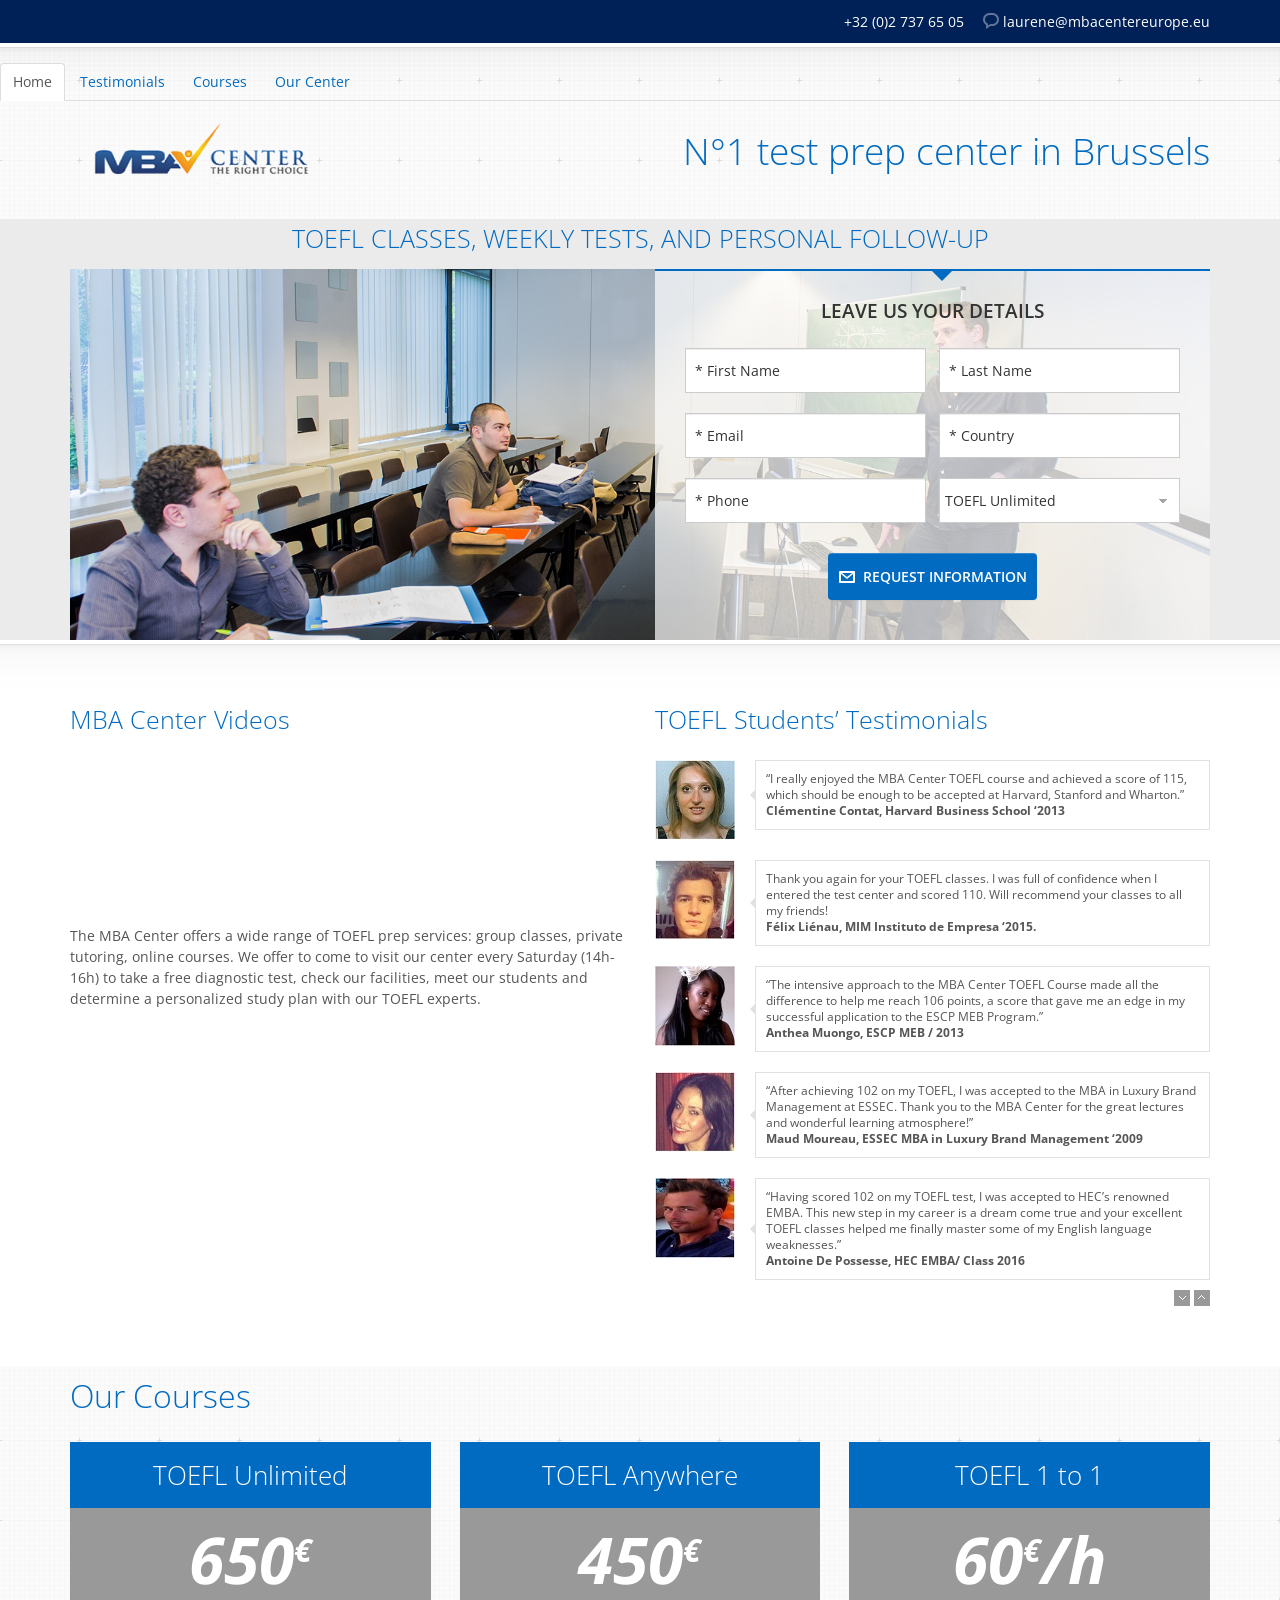
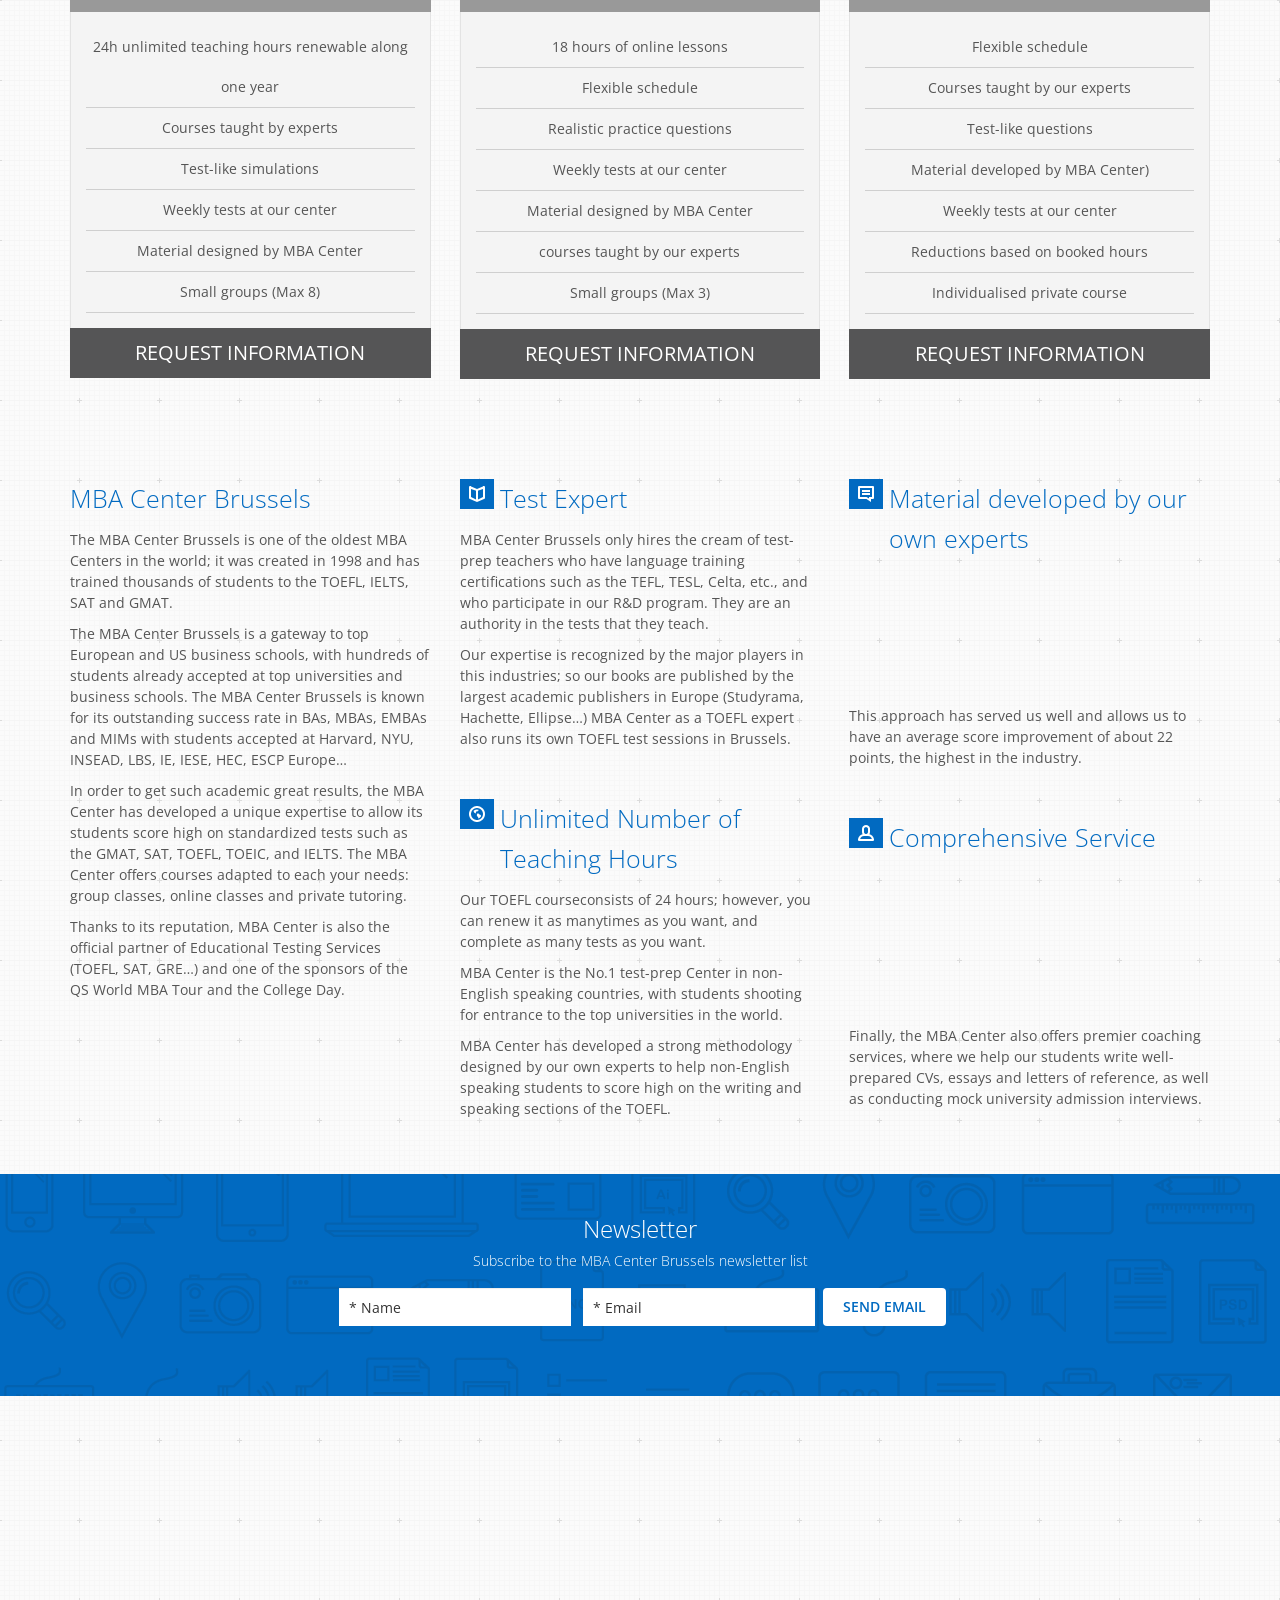
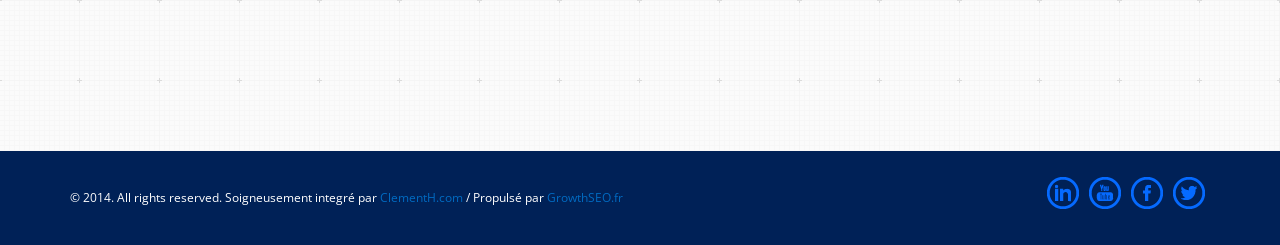
==== at/TOEFL/index.html @ 17d08a85 "First commit with upload images Commit of the current version that is online before adding the follo" ====
<!DOCTYPE html>
<!--[if lt IE 7 ]><html class="ie ie6" lang="en"> <![endif]-->
<!--[if IE 7 ]><html class="ie ie7" lang="en"> <![endif]-->
<!--[if IE 8 ]><html class="ie ie8" lang="en"> <![endif]-->
<!--[if (gte IE 9)|!(IE)]><html lang="en" class="no-js"> <![endif]-->
<head>
	
	<!-- Basic Page Needs
	================================================== -->
	<meta charset="utf-8">
	<title>MBA center europe</title>
	<meta name="description" content="description">
	<meta name="author" content="mustachethemes">
	
	<!-- Mobile Specific Metas
	================================================== -->
	<meta name="viewport" content="width=device-width, initial-scale=1, maximum-scale=1">
	
    <!-- Fav and touch icons
	================================================== -->
    <link rel="shortcut icon" href="img/favicon.ico">
    <link rel="apple-touch-icon-precomposed" sizes="114x114" href="img/apple-touch-icon-114-precomposed.png">
    <link rel="apple-touch-icon-precomposed" sizes="72x72" href="img/apple-touch-icon-72-precomposed.png">
    <link rel="apple-touch-icon-precomposed" sizes="52x52" href="img/apple-touch-icon-57x57.png">
    
	<!-- Custom styles 
	================================================== -->
	<link href="css/style.css" rel="stylesheet" media="screen">
    <link href="css/color/blue.css" rel="stylesheet" media="screen">
	<!--[if IE 8 ]><link href="css/ie8.css" rel="stylesheet" media="screen"><![endif]-->
	
	<!-- Scripts Libs 
	================================================== -->
	<script type="text/javascript" src="js/jquery.min.js"></script> <!-- 1.9.1 -->
    <!--Start of Zopim Live Chat Script-->
<script type="text/javascript">
window.$zopim||(function(d,s){var z=$zopim=function(c){
z._.push(c)},$=z.s=
d.createElement(s),e=d.getElementsByTagName(s)[0];z.set=function(o){z.set.
_.push(o)};z._=[];z.set._=[];$.async=!0;$.setAttribute('charset','utf-8');
$.src='//v2.zopim.com/?2mrBXJVhC1j4B0EIfQB3spcKo8dN0eq7';z.t=+new Date;$.
type='text/javascript';e.parentNode.insertBefore($,e)})(document,'script');
</script>
<!--End of Zopim Live Chat Script-->
    <!-- HTML5 shim, for IE6-8 support of HTML5 elements 
	================================================== -->
    <!--[if lt IE 9]>
      <script src="http://html5shim.googlecode.com/svn/trunk/html5.js"></script>
    <![endif]-->
    
</head>

<body>
	<!-- Header-->
    <header>
    		<!-- Top Bar -->
            <div class="top">
                <div class="container">
                    <div class="row-fluid">   
                    	<p class="animated fadeInRight"> +32 (0)2 737 65 05  <span>laurene@mbacentereurope.eu</span></p>         
                    </div>
                    
                </div>
            </div>
            <!-- End Top Bar -->
            
            <!-- Nav-->
            <nav>
            <ul class="nav nav-tabs">
				<li role="presentation" class="active"><a href="http://mbacentereurope.eu/index.php">Home</a></li>
				<li role="presentation"><a href="#testimonials">Testimonials</a></li>
				<li role="presentation"><a href="#courses">Courses</a></li>
				<li role="presentation"><a href="#center">Our Center</a></li>
			</ul>

            	<div class="container">
                	<div class="row-fluid">
                        	
                            <!-- Logo-->
                        	<div class="span3">
                            	<img src="img/blue/logo.png" class="logo animated delay1 fadeInDown" alt="logo">
                            </div>
                            <!-- End Logo-->
                            
                            <!-- Intro Text-->
                            <div class="span9">
                            	<h1 class="animated delay2 fadeInDown">N°1 test prep center in Brussels</h1>
                            </div>
                            <!-- End Intro Text-->
                            
                	</div>
            	</div>            
            </nav>
            <!-- End Nav-->
            
            <!-- Slider -->
            <div class="slider">
            <center><h3>TOEFL CLASSES, WEEKLY TESTS, AND PERSONAL FOLLOW-UP </h3></center>
            	<div class="container">
                	<div class="row-fluid">
                    	<div class="span6 offset6 right-form">
                        	<!-- Form -->
                        	<div class="form">
                            	<h2 class="animated delay3 bounceIn">Leave us your details</h2>
                                
                                <div  id="loading" style="display: none" class='alert'>
					  				<a class='close' data-dismiss='alert'>×</a>
					  				Loading
								</div>
								<div id="response"></div>
                                
                                <form id="contact" method="post" action="demo">
                                	
                                	
                                	<div class="row-fluid">
                                		<div class="span6">
                                    		<input type="text" required placeholder=" * First Name" name="Firstname" />
                                    	</div>
                                    	<div class="span6">
                                    	    <input type="text" required placeholder=" * Last Name" name="Lastname" />
                                   	    </div>
                                    </div>
                                    <div class="row-fluid">
                                    	<div class="span6">
                                    		<input type="email" required placeholder=" * Email" name="Email" />
                                    	</div>
                                    	<div class="span6">
                                    	    <input type="text" required placeholder=" * Country" name="Country" />
                                   	    </div>
                                    </div>	
                                    
                                    <div class="row-fluid">
                                    	<div class="span6">
                                    	    <input type="text" required placeholder=" * Phone" name="Phone" />
                                   	    
                                    	</div>
                                    	<div class="span6">
	                                    	<select name="courses" class="input-xlarge">
	                                          <option>TOEFL Unlimited</option>
	                                          <option>TOEFL Anywhere</option>
	                                          <option>TOEFL 1 TO 1</option>
	                                          <option>Get more information</option>	                                
	                                        </select>    
                                   	    </div>
                                    </div>
                                    <div class="row4">
                                    	<input type="submit" data-loading-text="Loading..." class="btn button animated bounceIn" value="request information">
                                    </div>		
                                    
                                </form>  
                                <div class="clear"></div>                       
                            </div>
                            <!-- End Form -->
                        </div>
                    </div>
                </div>
            </div>
            <!-- End Slider -->
    
    </header>
    <!-- End Header-->
    
    
       <!-- Extra Info-->
    <section class="extra">
        <div class="container">
            
            <div class="row-fluid">
                
                <div class="span6">
                    <h3>MBA Center Videos</h3>
                    <div class="video">
                    	<iframe src="http://www.youtube.com/embed/h-ZhrA7uP6Q" allowfullscreen></iframe>                    </div>
                    <p> The MBA Center offers a wide range of TOEFL prep services: group classes, private tutoring,  online courses. We offer to come to visit our center every Saturday (14h-16h) to take a free diagnostic test, check our facilities, meet our students and determine a personalized study plan with our TOEFL experts.</p>
                </div>
                
                <div class="span6">
                    <h3>TOEFL Students’ Testimonials </h3>
                    <div class="carousel">
	                    <ul class="testimonials">
	                    	<li>
	                           <img src="img/testimonial-1.jpg" alt="testimonial image 1" /> 
	                           <h5>“I really enjoyed the MBA Center TOEFL course and achieved a score of 115, which should be enough to be accepted at Harvard, Stanford and Wharton.” 
	                           <br/><b>Clémentine Contat, Harvard Business School ‘2013</b></h5>
	                        </li>
	                        <li>
	                        	<img src="img/testimonial-2.jpg" alt="testimonial image 2" /> 
	                           <h5>Thank you again for your TOEFL classes. I was full of confidence when I entered the test center and scored 110. Will recommend your classes to all my friends!<br/><b> Félix Liénau, MIM Instituto de Empresa ‘2015.</b></h5>
	                        </li>
	                        <li>
	                        	<img src="img/testimonial-3.jpg" alt="testimonial image 3" /> 
	                           <h5>“The intensive approach to the MBA Center TOEFL Course made all the difference to help me reach 106 points, a score that gave me an edge in my successful application to the ESCP MEB Program.”<br/><b>Anthea Muongo, ESCP MEB / 2013</b></h5>
	                        </li>
	                    	<li>
	                        	<img src="img/testimonial-4.jpg" alt="testimonial image 4" /> 
	                           <h5>“After achieving 102 on my TOEFL, I was accepted to the MBA in Luxury Brand Management at ESSEC. Thank you to the MBA Center for the great lectures and wonderful learning atmosphere!”<br/><b>Maud Moureau, ESSEC MBA in Luxury Brand Management ‘2009</b></h5>
	                        </li>
	                        <li>
	                        	<img src="img/testimonial-5.jpg" alt="testimonial image 5" /> 
	                           <h5>“Having scored 102 on my TOEFL test, I was accepted to HEC’s renowned EMBA. This new step in my career is a dream come true and your excellent TOEFL classes helped me finally master some of my English language weaknesses.”<br/><b> Antoine De Possesse, HEC EMBA/ Class 2016</b></h5>
	                        </li>
	                        
	                        
	                    </ul>
                    </div>
                    <a href="#" class="navi-right next"></a>
                    <a href="#" class="navi-left prev"></a>

                    
                </div>
               
               <!--- <div class="span4">
                    <h3>Scholarships</h3>
                    <img class="scholarships" src="img/shcolarship.jpg" alt="#" /> 
                    <p>Entesque congue, nibh in hend go to rerit dignissim, dolor urna tincidunt felis, bibendum euismod. </p>
                    <p>Proin vulputate orci non mi aliquet aliquam. Aliquam tincidunt arcu eu sem tempus and  facilisis bibendum tellus vtate... <a href="#">Read more</a> </p>
               
                </div>--->
            </div>
        
        </div>
    </section>
    <!-- End Extra Info-->

     <!--Tables-->
    <section class="container pricing-tables">
    	<h2>Our Courses </h2>
    	<div class="row-fluid ">
        
        	<!--Table 1-->
            <div class="span4">
            
            	<div class="table-header">
                	<h3>TOEFL Unlimited</h3>
                </div>
                <div class="table-price">
                	<p>650<sup>€</sup></p>
                </div>
                <div class="table-body">
                	<ul>
                    	<li>24h unlimited teaching hours renewable along one year</li>
                    	<li>Courses taught by experts</li>
                        <li>Test-like  simulations </li>
                        <li>Weekly tests at our center</li> 
                        <li>Material designed by MBA Center</li>
                        <li>Small groups (Max 8)</li>
                   </ul>
                </div>
                <div class="table-button">
                	<a href="#">Request information</a>
                </div>

            </div>
             <!--End Table 1-->
             
             <!--Table 2-->
            <div class="span4">
            
            	<div class="table-header">
                	<h3>TOEFL Anywhere </h3>
                </div>
                <div class="table-price">
                	<p>450<sup>€</sup></p>
                </div>
                <div class="table-body">
                	<ul>
                    	<li>18 hours of online lessons</li>
                        <li>Flexible schedule </li>
                        <li>Realistic practice questions</li>
                        <li>Weekly tests at our center</li>
                        <li>Material designed by MBA Center</li>
                        <li>courses taught by our experts</li>       
                        <li>Small groups (Max 3)</li>                 
                    </ul>
                </div>
                <div class="table-button">
                	<a href="#">Request information</a>
                </div>

            </div>
             <!--End Table 2-->
             
             <!--Table 3-->
            <div class="span4">
            
            	<div class="table-header">
                	<h3>TOEFL 1 to 1 </h3>
                </div>
                <div class="table-price">
                	<p>60<sup>€</sup>/h</p>
                </div>
                <div class="table-body">
                	<ul>
                    	<li>Flexible schedule</li>
                        <li>Courses taught by our experts</li>
                        <li>Test-like questions</li>
                        <li>Material developed by MBA Center)</li>
                        <li>Weekly tests at our center</li>
                        <li>Reductions based on booked hours</li>
                        <li>Individualised private course</li>
                        
                    </ul>
                </div>
                <div class="table-button">
                	<a href="#">Request information</a>
                </div>

            </div>
             <!--End Table 3-->
            
        </div>
    </section>
       
	<section class="container info">
    	<div class="row-fluid">
        	
            <div class="span4">
            	<h3 class="animated delay4 fadeInDown">MBA Center Brussels</h3>
            	
 

 

                <p class="animated delay5 fadeInUp">The MBA Center Brussels is one of the oldest MBA Centers in the world; it was created in 1998 and has trained thousands of students to the TOEFL, IELTS, SAT and GMAT.</p>
                <p class="animated delay5 fadeInUp">The MBA Center Brussels is a gateway to top European and US business schools, with hundreds of students already accepted at top universities and business schools. The MBA Center Brussels is known for its outstanding success rate in BAs, MBAs, EMBAs and MIMs with students accepted at Harvard, NYU, INSEAD, LBS, IE, IESE, HEC, ESCP Europe…</p>
                <p class="animated delay5 fadeInUp">In order to get such academic great results, the MBA Center has developed a unique expertise to allow its students score high on standardized tests such as the GMAT, SAT, TOEFL, TOEIC, and IELTS. The MBA Center offers courses adapted to each your needs: group classes, online classes and private tutoring.</p>
                <p class="animated delay5 fadeInUp">Thanks to its reputation, MBA Center is also the official partner of Educational Testing Services (TOEFL, SAT, GRE…) and one of the sponsors of the QS World MBA Tour and the College Day.</p>
                                <!--<p class="animated delay5 fadeInUp">MBA Center Brussels is a gateway to top European and US business schools, with hundreds of students already accepted at Harvard, Stanford, Wharton, Yale, NYU, Chicago INSEAD, LBS, HEC, IE….</p>-->
                <!--<p class="animated delay5 fadeInUp">Thanks to its reputation, MBA Center is also the official partner of Prometric (TOEFL, GRE, EPSO…) and the exclusive partner of Access MBA and QS World MBA tours. MBA Center also regularly hosts INSEAD, HEC, ESADE and IE.</p>-->
            </div>
            
            
            
            <div class="span4">
            	<div class="top-item">
                    <h3 class="iconset iconbestcity animated delay6 fadeInDown">Test Expert</h3>
                    <p class="animated delay7 fadeInUp"> MBA Center Brussels only hires the cream of test-prep teachers who have language training certifications such as the TEFL, TESL, Celta, etc., and who participate in our R&D program. They are an authority in the tests that they teach. </p>
                    <p class="animated delay7 fadeInUp"> Our expertise is recognized by the major players in this industries; so our books are published by the largest academic publishers in Europe (Studyrama, Hachette, Ellipse…) MBA Center as a TOEFL expert also runs its own TOEFL test sessions in Brussels.</p>
                </div>
                
                <div class="bottom-item">
                    <h3 class="iconset iconworldwide animated delay6 fadeInDown">Unlimited  Number of Teaching Hours</h3>
                    <p class="animated delay7 fadeInUp">Our TOEFL courseconsists of 24 hours; however, you can renew it as manytimes as you want, and complete as many tests as you want.</p>
                    <p class="animated delay7 fadeInUp">MBA Center is the No.1 test-prep Center in non-English speaking countries, with students shooting for entrance to the top universities in the world.</p>
                    <p class="animated delay7 fadeInUp">MBA Center has developed a strong methodology designed by our own experts to help non-English speaking students to score high on the writing and speaking sections of the TOEFL.</p>
              </div>
              
                
            </div>
            
            
            
            <div class="span4">
            	<div class="top-item">
                    <h3 class="iconset iconcommunity animated delay8 fadeInDown">Material developed by our own experts</h3>
                    <p class="animated delay9 fadeInUp">MBA Center is the premier test prep center placed in non-English speaking countries and has developed a unique methodology to help its students score high on the TOEFL. Our approach will allow you to improve your accent, develop your written and spoken skills, read with more accuracy.</p>
                     <p class="animated delay9 fadeInUp">This approach has served us well and allows us to have an average score improvement of about 22 points, the highest in the industry.</p>
                </div>
                <div class="bottom-item">
                    <h3 class="iconset iconfacilities animated delay8 fadeInDown">Comprehensive Service</h3>
                    <p class="animated delay9 fadeInUp">All our students follow our course with the aim to enter a top university or elite business school. The TOEFL is usually the first step of their academic project. For the following step we also have SAT, GMAT, GRE, Tage-Mage, VBAT and Solvay test prep courses. We recommend that you check our web site to see all the options we have available.</p>
                    <p class="animated delay9 fadeInUp">Finally, the MBA Center also offers premier coaching services, where we help our students write well-prepared CVs, essays and letters of reference, as well as conducting mock university admission interviews.</p>
                </div>
            </div>
            
            
        </div>
    </section> 

    
    
    <!--courses
	<section class="container courses">
		<h2 class="animated delay3 fadeInDown">Take the world's best courses online</h2>
		
    	<div class="row-fluid ">
        	
            <div class="span4">
            	<div class="item">
                	<div class="ch-item ch-img-1 thumb">
							<div class="ch-info">
								<p><a href="#">Read more </a></p>
							</div>
					</div>
            		<h4>Analytical Chemistry</h4>
					<p>Donec felis nisl, scelerisque nec porttitor sed, scelerisque sed tortor. Quisque quis nisl neque. Nec lobortis tortor.</p>
					<a href="#" class="btn">Read More</a>  
            	</div>
            </div>
            <div class="span4 fadeInDown delay4">
            	<div class="item">
            		<div class="ch-item ch-img-2 thumb">
							<div class="ch-info">
								<p><a href="#">Read more </a></p>
							</div>
					</div>
            		<h4>Business & Management</h4>
					<p>Donec felis nisl, scelerisque nec porttitor sed, scelerisque sed tortor. Quisque quis nisl neque. Nec lobortis tortor.</p>
					<a href="#" class="btn">Read More</a>  
            	</div>
            </div>
            <div class="span4 fadeInDown delay5">
            	<div class="item">
            		<div class="ch-item ch-img-3 thumb">
							<div class="ch-info">
								<p><a href="#">Read more </a></p>
							</div>
					</div>
            		<h4>Medicine</h4>
					<p>Donec felis nisl, scelerisque nec porttitor sed, scelerisque sed tortor. Quisque quis nisl neque. Nec lobortis tortor.</p>
					<a href="#" class="btn">Read More</a>  
            	</div>
            </div>
   
        </div>
    </section>
	<!--End Courses-->
    
    
    
    
  
    
    
    
    
     
    
    
    
    
    <!--Newsletter-->
    <section class="newsletter">
    	<div class="container">
        	<div class="row-fluid">
            	<h2>Newsletter</h2>
                <h3>Subscribe to the MBA Center Brussels newsletter list</h3>
            	<div id="loadingNews" style="display: none" class='alert'>
	  				<a class='close' data-dismiss='alert'>×</a>
	  				Loading
				</div>	
            	<div id="responseNews"></div>
            	 
            	<form id="newsletter" method="post" action="#">
                   <input type="text"  placeholder=" * Name" name="Name" />
                   <input type="email"  placeholder=" * Email" name="Email" />
                   <input type="submit" class="button" value="Send Email">
                </form>
            </div>
        
        </div>
    </section>
    <!--End Newsletter-->
    
      <iframe src="https://www.google.com/maps/embed?pb=!1m18!1m12!1m3!1d2520.236615623876!2d4.400245000000008!3d50.82678099999998!2m3!1f0!2f0!3f0!3m2!1i1024!2i768!4f13.1!3m3!1m2!1s0x47c3c4b5c2317f55%3A0x164fa5e119f81e8!2sICAB+Incubator!5e0!3m2!1sfr!2sfr!4v1414801179973" width="100%" height="350" frameborder="0" style="border:2"></iframe>
    
    
    
    
    <!--Footer-->
    <footer>
    	<div class="container">
        
        	<div class="row-fluid">
            	<div class="span6">
                	<h6>© 2014. All rights reserved. Soigneusement integré  par  <a href="http://www.clementh.com" rel="dofollow" title="Design Web" target="_blank"> ClementH.com </a> /  Propulsé par <a href="http://www.growthseo.fr" title="Consultant SEO" rel="dofollow" target="_blank"> GrowthSEO.fr</a></h6>
                </div>
                
                <div class="span6">
                	<ul class="social">
                    	<li title="Linkedin" class="tooltip_hover"><a href="#" class="linkedin socialicon"></a></li>
                        <li title="Youtube" class="tooltip_hover"><a href="#" class="youtube socialicon"></a></li>
                        <li title="Facebook" class="tooltip_hover"><a href="#" class="facebook socialicon"></a></li>
                        <li title="Twitter" class="tooltip_hover"><a href="#" class="twitter socialicon"></a></li>                       
                    </ul>
                </div>
                
            
            </div>
            
        </div>
    
    </footer>
    
       
    
    <!--End Footer-->

	<!-- ======================= JQuery libs =========================== -->                 
        <!-- Bootstrap.js-->
        <script src="js/bootstrap.js"></script>   
    
    	<script type="text/javascript" src="js/jquery.fitvids.min.js"></script>
    	<script type="text/javascript" src="js/jquery.placeholder.min.js"></script>
    
		<!-- carrousell -->
		<script type="text/javascript" src="js/jquery.easing.1.3.js"></script>
		<script type="text/javascript" src="js/jquery.mousewheel.min.js"></script>
		<script type="text/javascript" src="js/jcarousellite_1.0.1.pack.js"></script>
		
		<!-- custom -->
		<script type="text/javascript" src="js/scripts.js"></script>
	
	<!-- ======================= End JQuery libs =========================== --> 

  </body>
</html>
---- at/TOEFL/css/style.css ----
@charset "utf-8";

/* ============================== */
/* 
	- Title: University Landing Page - mustachethemes
	- Autor: mustachethemes
*/
/* ============================== */

/* ---------------------------------------------------------------------- */
/*	Import styles
/* ---------------------------------------------------------------------- */

/* bootstrap.css  - include resetes ( Media querys, grid-responsive,layout).*/
@import url("bootstrap/bootstrap.css");
@import url("bootstrap/bootstrap-responsive.css");

/*Google Fonts*/
@import url("http://fonts.googleapis.com/css?family=Open+Sans:300italic,400italic,600italic,700italic,800italic,400,800,700,600,300");

/*Animations*/
@import url("animations/animate.css");



/* ---------------------------------------------------------------------- */
/*	General Style
/* ---------------------------------------------------------------------- */

body { 
	background: url(../img/background/00.png) 0 0 repeat; 
	font-family: 'Open Sans', sans-serif;
	color:#555555;
	font-weight:400;
}
.left {
	float: left;
}
.right {
	float: right;
}
h1, h2, h3, h4{
	font-weight:300;
}
h1 {
	font-size:37px;
	line-height:39px;
}
h5 {
	font-weight:400;
}
h6 {
	font-weight:400;
}
p{
	line-height:21px;		
}
.video iframe {
	border: none;
}
a:hover {
	text-decoration:none;
}
.clear {
	clear: both;
}
input::-webkit-input-placeholder, textarea::-webkit-input-placeholder {
  color: #333;
}
input:-moz-placeholder, textarea:-moz-placeholder {
  color: #333;
}
@media (min-width: 1200px) {
	.container { width: 1140px; }
	.row-fluid .span12 { margin: 0; }
}

footer ul.social li a, footer h6 a, p a, a.navi-right, a.navi-left, .form input.button, .newsletter input.button, .courses .item .btn, .table-button a  {
	-webkit-transition: all 0.2s ease-out; 
	-moz-transition: all 0.2s ease-out;
	-o-transition: all 0.2s ease-out; 
	-ms-transition: all 0.2s ease-out; 
	transition: all 0.2s ease-out;
}
/* ---------------------------------------------------------------------- */
/*	Header
/* ---------------------------------------------------------------------- */


/* Top Bar ----------------------------*/
.top { 
	padding: 11px 0;
	color:#fff;
}

.top .container p {
	text-align: right;
	margin:0;
	font-size:14px;
	line-height:21px;
}
.top .container p span{
	padding:0 0 0 20px;
	background: url(../img/bubble.png) left top no-repeat; 
	margin: 0 0 0 15px;
}



/* Header ----------------------------*/

nav { 
	background: url(../img/shadow_sep.png) left top repeat-x;
	padding:20px 0; 
}
nav h1 {
	text-align: right;
}

/* Slider with multi images----------------------------*/
.multiple {
	background-image: none;
	background-color:transparent!important;
	padding:0;
}

.multiple .container {
	background: none !important;
}

.multiple .container .span6.right-form{
	background: none !important;
	position: relative;
}
.multiple .bxslider {
	margin:0 !important; 
}

/* Slider ----------------------------*/
.slider {
	background-color:#ebebeb;
}
.slider .container {
	background: url(../img/big-image.jpg) 0 0 no-repeat;
	background-size: 100%;
}
.slider .container .row-fluid .player{
	padding:3% 0% 0% 2%;
}
.slider .container .span6.right-form{
	background: transparent url(../img/form-bg.png) 0 0 repeat;
	position: relative;
}
.slider .container .span6.right-form {
	border-top-width:2px;
	border-top-style:solid;
}
.slider .container .span6.right-form:after {
  position: absolute;
  top: 0;
  left: 50%;
  display: inline-block;
  border-right: 10px solid transparent;
  border-left: 10px solid transparent;
  content: '';
}
.slider .form {
	padding:20px 30px 30px 30px;
	text-align:center;
	color:#333333;
	
}

.slider .form h2 {
    color: #333333;
    font-size: 19px;
    font-weight: 600;
    margin: 0 0 17px;
    padding: 0;
    text-transform: uppercase;
}
.form .row1, .form .row2, .form .row3, .form .row4 {
	float: left;
}
.form .row4 {
	text-align: center;
	width:100%;
}
.form .right {
	width:50%;
}
.form .left {
	width:50%;
}
.slider .form input {
	float:left;
	border-radius:0;
	margin:13px 6px;
	width: 220px;
	height:30px;
	color:#333333;
	font-family: 'Open Sans', sans-serif;
}
.slider .form .input-xlarge{
	float:left;
	color:#333333;
	font-family: 'Open Sans', sans-serif;
	border-radius:0;
	margin:13px 6px;
	width: 234px;
	height:40px;
	border: 1px solid #ccc;
    border-radius: 0;
   -webkit-appearance: none;
   overflow: hidden;
   background: #fff url(../img/formelements-select.png) right center no-repeat;
}

.slider .form input.button{
	float: center;
	width: auto;
	color: #fff;	
	padding: 8px 10px 8px 35px;
	font-size: 14px;
	font-family: 'Open Sans', sans-serif;
	font-weight:600;
	line-height: 31px;
	margin: 10px auto;
	display: block;
	height: auto;
	border:0;
	border-radius:4px;
	text-align:left;
	text-transform:uppercase;
	text-shadow:none;
	background-image: url(../img/icon-email.png);
}



/* Items ----------------------------*/

.info {
	padding: 45px 0;
}
.info .span4 .top-item {
	margin-bottom:50px;

}

.info h3.iconset{
	padding:0 0 0 40px;
}


/* Extra Info ----------------------------*/

.extra {
	background:#fff url(../img/shadow_sep.png) 0 0 repeat-x;
	padding: 50px 0 60px 0;
}

/* Extra Info - Video ----------------------------*/
.extra .video{
	margin:0 0 20px 0;
	width:100%;
}

/* Extra Info - Testimonials ----------------------------*/
.extra ul.testimonials {
	margin:0;
}
.extra ul.testimonials li{
	float:left;
	list-style: none;
	margin-top: 0px;
	min-height: 80px;
	padding-bottom: 0px;
	width: 100%!important;
}
.extra ul.testimonials li:first-child{
	margin-top: 0;
}
.extra ul.testimonials li img{
	float: left;
	height:80px;
	width:80px;
	margin: 10px 0;
}
.extra ul.testimonials li h5 {
	margin: 10px 0 10px 100px;
	font-size: 12px;
	padding: 10px;
	line-height: 16px;
	display: block;
	border: 1px solid #e1e1e1;
	color: #555555;
	position: relative;
}

.extra ul.testimonials li h5:after {
  position: absolute;
  top: 50%;
  left: -6px;
  margin-top: -6px;
  display: inline-block;
  border-top: 6px solid transparent;
  border-bottom: 6px solid transparent;
  border-right: 6px solid  #e1e1e1;
  content: '';
}

a.navi-left{
	display: block;
	height: 16px;
	width: 16px;
	background-position: top left;
	float: right;
	cursor: pointer;
}
a.navi-left:hover{
	background-position: bottom left;
	
}
a.navi-right{
	display: block;
	height: 16px;
	width: 16px;
	background-position: top right;
	float: right;
	margin-left: 4px;
	cursor: pointer;
}
a.navi-right:hover{
	background-position: bottom right;
}

/* Extra Info - Scholarships ----------------------------*/
.extra img.scholarships {
	margin:0 0 20px 0;
}


/* Courses ----------------------------*/

.carrousell {
    
}

.courses {
	padding: 0 0 45px 0;
}
.courses .item {
    background: none repeat scroll 0 0 #F3F3F3;
    margin-top: 32px;
    padding: 20px;
    text-align: center;
}
.ch-item {
	width: 130px;
	height: 130px;
	border-radius: 50%;
	position: relative;
	cursor: default;
	display: block;
    margin: -45px auto 20px;
			
	-webkit-transition: all 0.4s ease-in-out;
	-moz-transition: all 0.4s ease-in-out;
	-o-transition: all 0.4s ease-in-out;
	-ms-transition: all 0.4s ease-in-out;
	transition: all 0.4s ease-in-out;
}

.ch-img-1 { 
	background-image: url(../img/img-course-1.jpg);
}

.ch-img-2 { 
	background-image: url(../img/img-course-2.jpg);
}

.ch-img-3 { 
	background-image: url(../img/img-course-3.jpg);
}
.ch-info {
	position: absolute;
	width: 100%;
	height: 100%;
	border-radius: 50%;
	opacity: 0;
	
	-webkit-transition: all 0.4s ease-in-out;
	-moz-transition: all 0.4s ease-in-out;
	-o-transition: all 0.4s ease-in-out;
	-ms-transition: all 0.4s ease-in-out;
	transition: all 0.4s ease-in-out;
	
	-webkit-transform: scale(0);
	-moz-transform: scale(0);
	-o-transform: scale(0);
	-ms-transform: scale(0);
	transform: scale(0);
	
	-webkit-backface-visibility: hidden; /*for a smooth font */

}

.ch-info p a {
	display: block;
	color: #fff;
	font-style: normal;
	font-weight: bold;
	text-transform: uppercase;
	font-size: 12px;
	letter-spacing: 1px;
	padding-top: 4px;
	line-height: 120px;
}



.ch-item:hover .ch-info {
	opacity: 1;
	
	-webkit-transform: scale(1);
	-moz-transform: scale(1);
	-o-transform: scale(1);
	-ms-transform: scale(1);
	transform: scale(1);	
}

.courses .item p {
    margin: 0 0 17px;
}
.courses h2 {
    padding: 0 10px;
}

.courses .item .btn {
    background: none repeat scroll 0 0 #999999;
    border: 0 none;
    color: white;
    font-weight: bold;
    padding: 15px 50px;
    text-shadow: none;
    text-transform: uppercase;
}



/* Pricing Tables ----------------------------*/

.pricing-tables {
	padding: 0 0 45px 0;
}
.table-header {
	text-align: center;
	padding: 20px 0;
	margin-top: 16px;
}
.table-header h3 {
	color: #fff;
	margin: 0;
	font-size: 26px;
	line-height: 26px;
}
.table-price {
	text-align: center;
	border-bottom: none;
	background-color:#999999;
}
.table-price p {
	color: #fff;
	font-weight: bold;
	font-style: italic;
	font-size: 64px;
	line-height: 64px;
	margin: 0;
	padding: 20px 0;
}
.table-price sup {
	color: #ffffff;
	font-weight: bold;
	font-style: italic;
	font-size: 32px;
	line-height: 32px;
	top: -22px;
}
.table-body {
	background-color:#f4f4f4;
}
.table-body ul {
	padding: 15px;
	margin: 0;
	border-right: 1px solid #e3e3e3;
	border-left: 1px solid #e3e3e3;
}
.table-body ul li {
	text-align: center;
	list-style-type: none;
	font-size: 14px;
	font-weight: normal;
	line-height: 40px;
	border-bottom: 1px solid #cfcfcf;
}

.table-button a {
	text-transform: uppercase;
	color: #fff;
	font-size: 20px;
	line-height: 20px;
	display: block;
	padding: 15px 0 15px 0;
	margin: 0;
	text-align: center;
	background-color:#555556;
}


/* Newsletter ----------------------------*/

.newsletter {
	color:#fff;
	padding:30px 0 40px 0;
	text-align:center;
	background-image:url(../img/newsletter-bg.png);
	background-repeat:repeat;
	background-position:0 0;
}
.newsletter h2{
	color:#fff;
	font-size:24px;
	margin:10px 0 5px 0;
	line-height:30px;
}
.newsletter h3{
	color:#fff;
	font-size:14px;
	margin:5px 0 15px 0;
	line-height:24px;
}
.newsletter input {
    border: medium none;
	-webkit-border-radius: 0;
    -moz-border-radius: 0;
    border-radius: 0 0 0 0;
    font-family: 'Open Sans',sans-serif;
    height: 30px;
    margin: 0 4px 10px;
    width: 220px;
}

.newsletter input.button {
	width: auto;
	height:auto;
	background:#fff;
	font-family: 'Open Sans', sans-serif;
	text-transform:uppercase;
	font-weight:600;
	border:0;
	border-radius:4px;
	padding: 9px 20px;
	margin:0;
	vertical-align: top;
}
.newsletter input.button:hover {
	color:#fff;
}


/* Footer --------------------------------*/

footer {
	padding:26px 0;
}
footer h6 {
	color:#fff;
}
footer h6 a:hover {
	color:#fff;
}
footer ul.social{
	float:right;
}
footer ul.social li{
	list-style: none;
	float:left;
	margin:0 5px;
}
footer ul.social li a{
	display: block;
	width: 32px;
	height: 32px;
}

footer ul.social li a.linkedin:hover{
	background-position: bottom center;
}

footer ul.social li a.youtube:hover{
	background-position: bottom center;
}

footer ul.social li a.facebook:hover{
	background-position: bottom center;
}

footer ul.social li a.twitter:hover{
	background-position: bottom center;
}


.tooltip {
  position: absolute;
  z-index: 1030;
  display: block;
  font-size:12px;
  opacity: 0;
  filter: alpha(opacity=0);
  visibility: visible;
  background-color: transparent !important;
}
.tooltip.in {
  opacity: 1;
  filter: alpha(opacity=100);
}
.tooltip-inner {
  max-width: 200px;
  font-weight:400;

  padding: 8px;
  text-align: center;
  text-decoration: none;
  background-color: #fff;
  -webkit-border-radius: 0;
     -moz-border-radius: 0;
          border-radius: 0;
}
.tooltip.top .tooltip-arrow {
  bottom: 0;
  left: 50%;
  margin-left: -5px;
  border-top-color: #fff;
  border-width: 5px 5px 0;
}

.slider .form .input-xlarge, .slider .form input {
    margin: 0 0 20px 0px;
    width: 100%;
    padding: 4px 5px;
    height: 45px;
    -webkit-box-sizing: border-box;
       -moz-box-sizing: border-box;
         	box-sizing: border-box;
}
.form input.button {
	background-image:url(../../img/newsletter-bg.png);
	background-repeat:no-repeat;
    background-position: 11px 50%;
    float: none;	
    margin: 0 auto;
    padding-left: 37px;
    max-width: 209px;
}



/*  CSS Media Queries
================================================== */


/* Version 1024px ----------------------------------------------------*/
@media handheld, only screen and (max-width: 1024px) {

}


/* Mobile Version 767px ----------------------------------------------*/
@media handheld, only screen and (max-width: 767px) {
	body {
		padding:0;
	}	
	nav{
		text-align: center;
	}
	nav h1{
		text-align: center;
	}
	.info, .extra{
		padding-left:20px;
		padding-right:20px;
	}
}


/* Mobile Version 600px ----------------------------------------------*/
@media handheld, only screen and (max-width: 600px) {
	body {
		padding:0;
	}	
	nav {
		text-align: center;
	}
}


/* Mobile Version 568px ----------------------------------------------*/
@media handheld, only screen and (max-width: 568px) {
	body {
		padding:0;
	}	
	nav{
		text-align: center;
	}	
	.form .row1, .form .row2, .form .row3, .form .row4 {
		   width: 100%;
	}
	
	
	.newsletter input {
	margin: 0 auto 20px auto;
    width: 90%;
    padding: 4px 5px;
    height: 45px;
    -webkit-box-sizing: border-box;
       -moz-box-sizing: border-box;
         	box-sizing: border-box;
}

	
	
   
}


/* Mobile Version 480px ----------------------------------------------*/
@media handheld, only screen and (max-width: 480px) {
	body {
		padding:0;
	}	
	nav {
		text-align: center;
	}	
	
	.form .row1, .form .row2, .form .row3, .form .row4 {
		   width: 100%;
	}
    
}


/* Mobile Version 320px ----------------------------------------------*/
@media handheld, only screen and (max-width: 320px) {
	body {
		padding:0;
	}	
	nav {
		text-align: center;
	}
	
}
---- at/TOEFL/css/color/blue.css ----
@charset "utf-8";

/* ============================== */
/* 
	- Title: University Landing Page - mustachethemes
	- Autor: mustachethemes
*/
/* ============================== */

/* .............. Light Color ................ */
h1, h2, h3, h4{
	color:#016ac1;
}

a {
	color:#016ac1;
}

.slider .container .span6.right-form {
	border-top-color:#016ac1;
}

.slider .container .span6.right-form:after {
  border-top: 10px solid #016ac1;
}

.form input.button{
	background-color:#016ac1;
}

.courses .item .btn:hover {
	background: #016ac1;
}

.table-header {
	background-color:#016ac1;
}

.table-button a:hover {
	background-color:#016ac1;
}

.newsletter {
	background-color:#016ac1;
}

.newsletter input.button {
	color:#016ac1;
}
.ch-item:hover {
	box-shadow: 
		inset 0 0 0 100px rgba(1,106,193, 0.7),
		inset 0 0 0 6px rgba(1,106,193,0.9),
		0 1px 2px rgba(1,106,193,0.1);
}

/* .............. Dark Color ................ */
.top { 
	background-color: #002157;
}
.form input.button:hover{
	background-color: #002157;	
}
.newsletter input.button:hover {
	background-color:#002157;
}
footer {
	background:#002157;
}
.tooltip-inner {
  color: #002157;
}

/* .............. Images with color ................ */

.info h3.iconbestcity {
	background: url(../../img/blue/icon-bestcity.png) 0 0 no-repeat;
}
.info h3.iconworldwide {
	background: url(../../img/blue/icon-worldwide.png) 0 0 no-repeat;
}
.info h3.iconcommunity {
	background: url(../../img/blue/icon-community.png) 0 0 no-repeat;
}
.info h3.iconfacilities {
	background: url(../../img/blue/icon-facilities.png) 0 0 no-repeat;
}



a.navi-left{
	background: url(../../img/blue/navi.png) no-repeat;
}
.navi-right{
	background: url(../../img/blue/navi.png) no-repeat;
}



footer ul.social li a.linkedin{
	background: url(../../img/blue/social-icons-linkedin.png) top center no-repeat;
}

footer ul.social li a.youtube{
	background: url(../../img/blue/social-icons-youtube.png) top center no-repeat;
}

footer ul.social li a.facebook{
	background: url(../../img/blue/social-icons-facebook.png) top center no-repeat;
}

footer ul.social li a.twitter{
	background: url(../../img/blue/social-icons-twitter.png) top center no-repeat;
}
---- at/TOEFL/css/ie8.css ----
.container {
    width: 1140px;
}
.newsletter input,
.slider .form .input-xlarge, .slider .form input {
    height: auto;
    padding: 11px 5px;
}
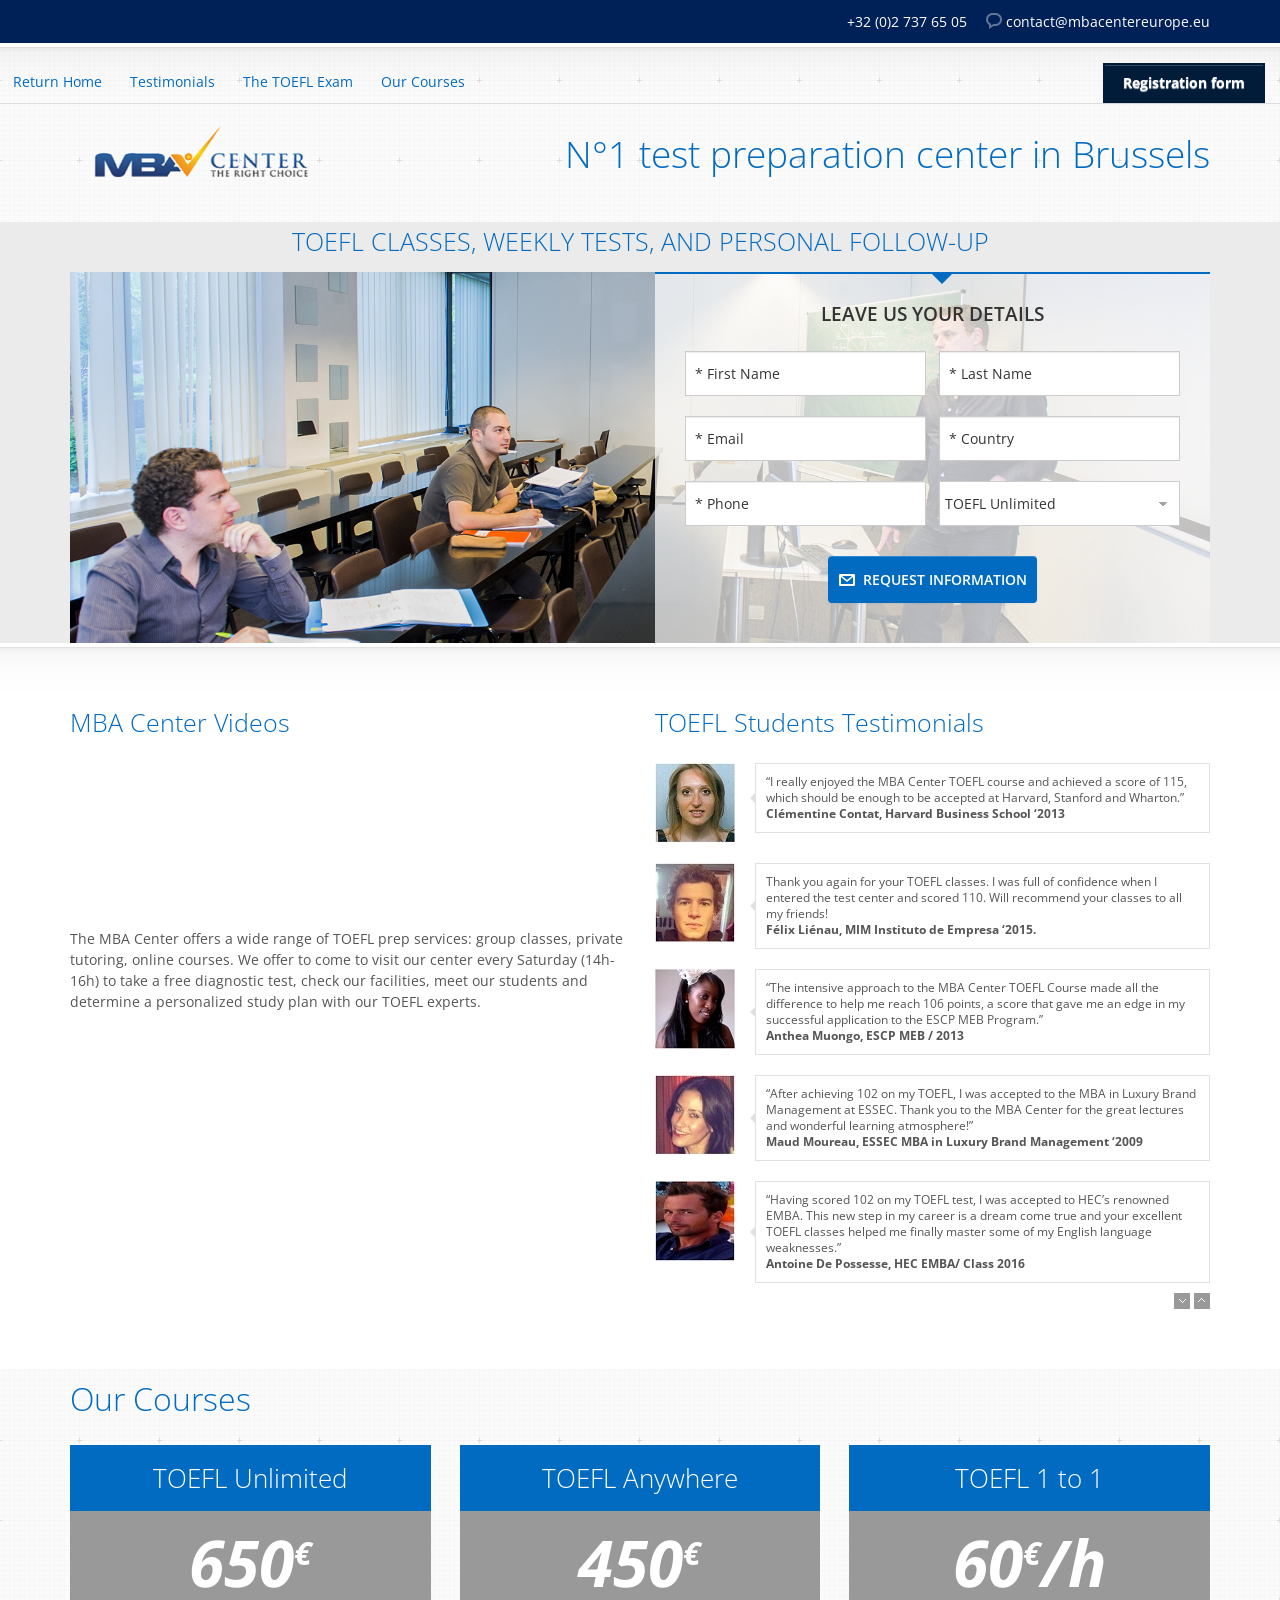
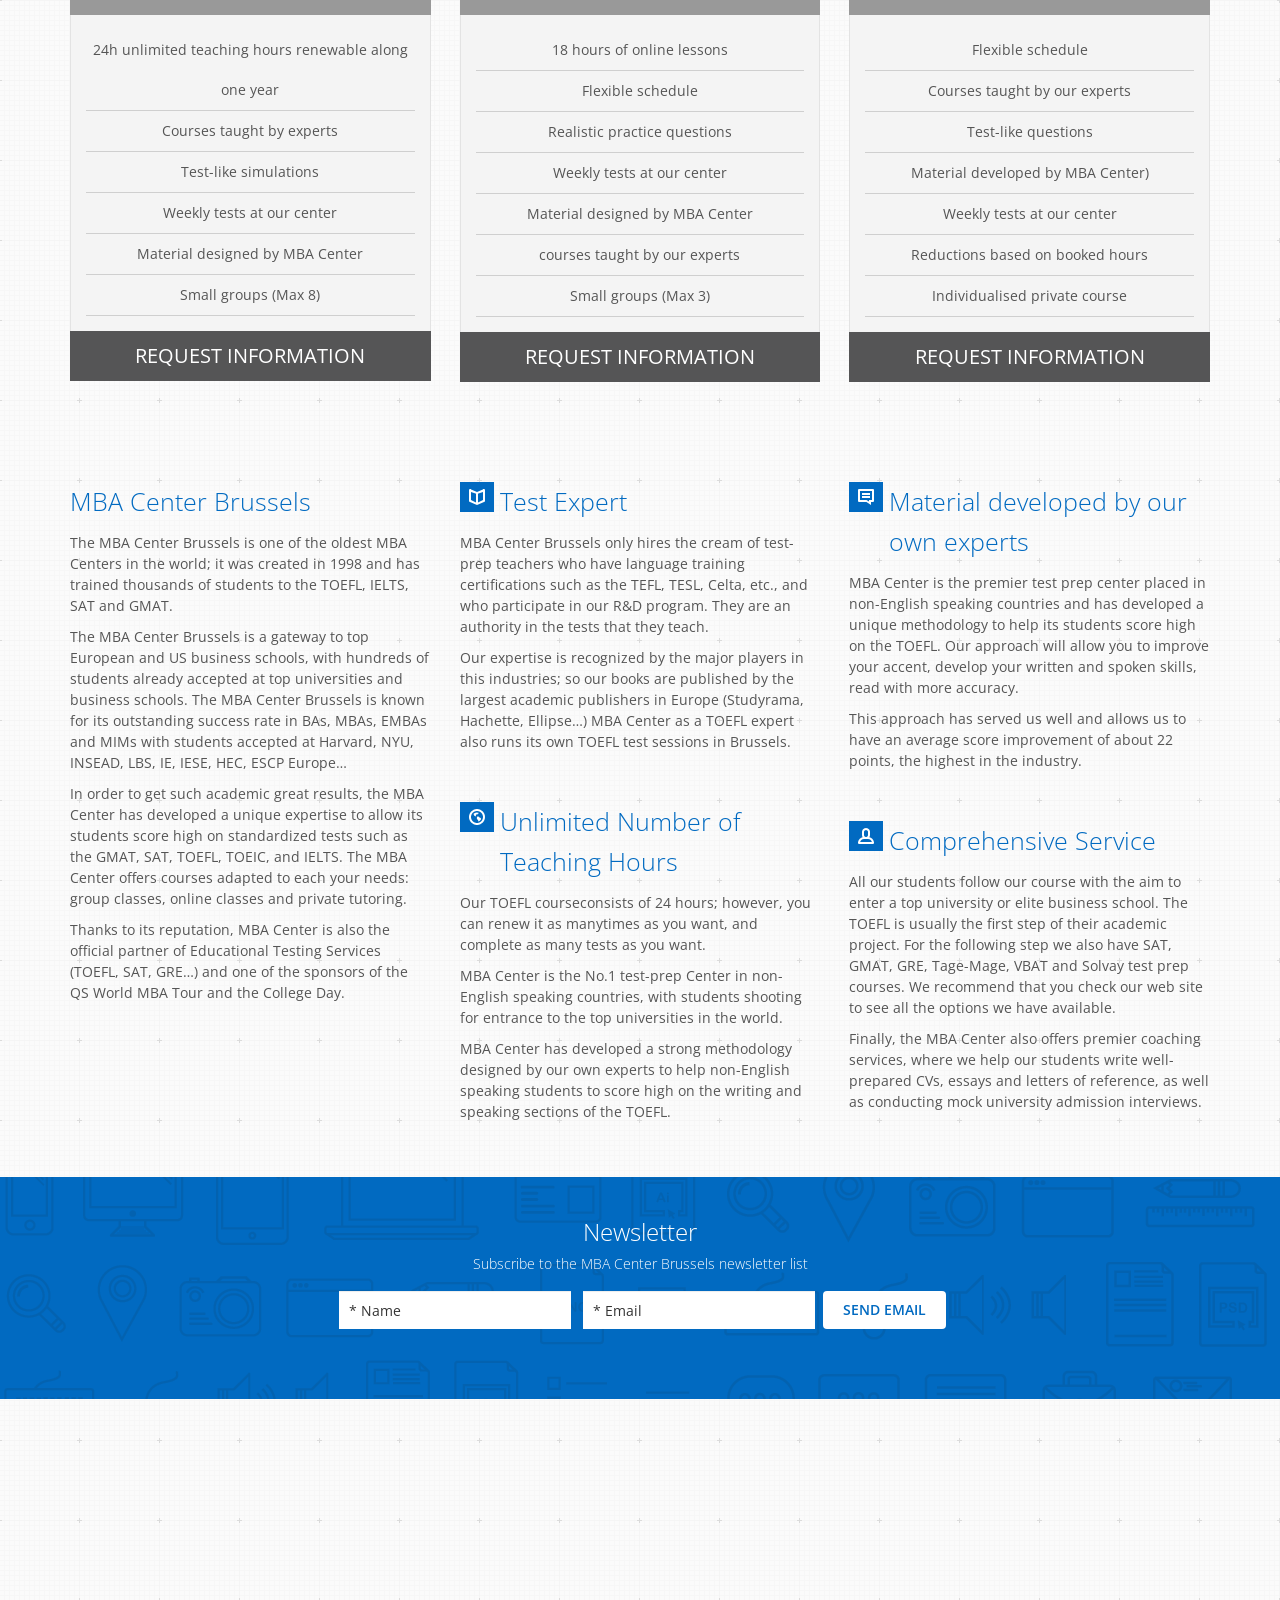
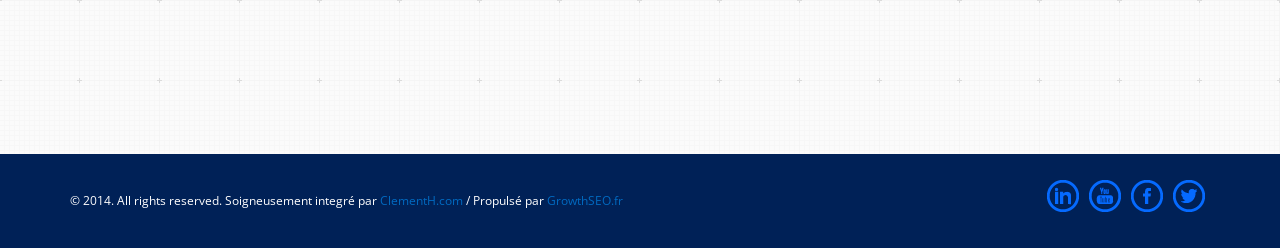
==== commit 221bd89d: "Fine tuned send-mail.php & slider-form to make them generic Fine tuned header & footer" ====
--- a/at/TOEFL/index.html
+++ b/at/TOEFL/index.html
@@ -8,9 +8,9 @@
 	<!-- Basic Page Needs
 	================================================== -->
 	<meta charset="utf-8">
-	<title>MBA center europe</title>
-	<meta name="description" content="description">
-	<meta name="author" content="mustachethemes">
+	<title>MBA Center Europe - TOEFL</title>
+	<meta name="description" content="Mba Center Brussels TOEFL preparation">
+	<meta name="author" content="VUBINEO">
 	
 	<!-- Mobile Specific Metas
 	================================================== -->
@@ -32,17 +32,19 @@
 	<!-- Scripts Libs 
 	================================================== -->
 	<script type="text/javascript" src="js/jquery.min.js"></script> <!-- 1.9.1 -->
+
     <!--Start of Zopim Live Chat Script-->
-<script type="text/javascript">
-window.$zopim||(function(d,s){var z=$zopim=function(c){
-z._.push(c)},$=z.s=
-d.createElement(s),e=d.getElementsByTagName(s)[0];z.set=function(o){z.set.
-_.push(o)};z._=[];z.set._=[];$.async=!0;$.setAttribute('charset','utf-8');
-$.src='//v2.zopim.com/?2mrBXJVhC1j4B0EIfQB3spcKo8dN0eq7';z.t=+new Date;$.
-type='text/javascript';e.parentNode.insertBefore($,e)})(document,'script');
-</script>
-<!--End of Zopim Live Chat Script-->
-    <!-- HTML5 shim, for IE6-8 support of HTML5 elements 
+    <script type="text/javascript">
+        window.$zopim||(function(d,s){var z=$zopim=function(c){
+            z._.push(c)},$=z.s=
+                d.createElement(s),e=d.getElementsByTagName(s)[0];z.set=function(o){z.set.
+                _.push(o)};z._=[];z.set._=[];$.async=!0;$.setAttribute('charset','utf-8');
+            $.src='//v2.zopim.com/?2mrBXJVhC1j4B0EIfQB3spcKo8dN0eq7';z.t=+new Date;$.
+                    type='text/javascript';e.parentNode.insertBefore($,e)})(document,'script');
+    </script>
+    <!--End of Zopim Live Chat Script-->
+
+    <!-- HTML5 shim, for IE6-8 support of HTML5 elements
 	================================================== -->
     <!--[if lt IE 9]>
       <script src="http://html5shim.googlecode.com/svn/trunk/html5.js"></script>
@@ -57,7 +59,7 @@
             <div class="top">
                 <div class="container">
                     <div class="row-fluid">   
-                    	<p class="animated fadeInRight"> +32 (0)2 737 65 05  <span>laurene@mbacentereurope.eu</span></p>         
+                    	<p class="animated fadeInRight"> +32 (0)2 737 65 05  <span>contact@mbacentereurope.eu</span></p>
                     </div>
                     
                 </div>
@@ -66,25 +68,26 @@
             
             <!-- Nav-->
             <nav>
-            <ul class="nav nav-tabs">
-				<li role="presentation" class="active"><a href="http://mbacentereurope.eu/index.php">Home</a></li>
-				<li role="presentation"><a href="#testimonials">Testimonials</a></li>
-				<li role="presentation"><a href="#courses">Courses</a></li>
-				<li role="presentation"><a href="#center">Our Center</a></li>
-			</ul>
+                <ul class="nav nav-tabs">
+                    <li role="presentation"><a href="/">Return Home</a></li>
+                    <li role="presentation"><a href="#testimonials">Testimonials</a></li>
+                    <li role="presentation"><a href="#about">The TOEFL Exam</a></li>
+                    <li role="presentation"><a href="#courses">Our Courses</a></li>
+                    <a href="MBACenterEurope_RegistrationForm.pdf" download="FORM" class="formule btn button animated bounceIn">Registration form</a>
+                </ul>
 
             	<div class="container">
                 	<div class="row-fluid">
                         	
                             <!-- Logo-->
                         	<div class="span3">
-                            	<img src="img/blue/logo.png" class="logo animated delay1 fadeInDown" alt="logo">
+                                <a href="/"><img src="img/blue/logo.png" class="logo animated delay1 fadeInDown" alt="logo"></a>
                             </div>
                             <!-- End Logo-->
                             
                             <!-- Intro Text-->
                             <div class="span9">
-                            	<h1 class="animated delay2 fadeInDown">N°1 test prep center in Brussels</h1>
+                            	<h1 class="animated delay2 fadeInDown">N°1 test preparation center in Brussels</h1>
                             </div>
                             <!-- End Intro Text-->
                             
@@ -109,10 +112,8 @@
 								</div>
 								<div id="response"></div>
                                 
-                                <form id="contact" method="post" action="demo">
-                                	
-                                	
-                                	<div class="row-fluid">
+                                <form id="contact" method="post" action="/slider-form.php?page=TOEFL">
+                                    <div class="row-fluid">
                                 		<div class="span6">
                                     		<input type="text" required placeholder=" * First Name" name="Firstname" />
                                     	</div>
@@ -127,8 +128,7 @@
                                     	<div class="span6">
                                     	    <input type="text" required placeholder=" * Country" name="Country" />
                                    	    </div>
-                                    </div>	
-                                    
+                                    </div>
                                     <div class="row-fluid">
                                     	<div class="span6">
                                     	    <input type="text" required placeholder=" * Phone" name="Phone" />
@@ -156,26 +156,29 @@
                 </div>
             </div>
             <!-- End Slider -->
-    
     </header>
     <!-- End Header-->
     
     
        <!-- Extra Info-->
+    <div id="testimonials"></div>
     <section class="extra">
         <div class="container">
-            
             <div class="row-fluid">
-                
                 <div class="span6">
                     <h3>MBA Center Videos</h3>
                     <div class="video">
-                    	<iframe src="http://www.youtube.com/embed/h-ZhrA7uP6Q" allowfullscreen></iframe>                    </div>
-                    <p> The MBA Center offers a wide range of TOEFL prep services: group classes, private tutoring,  online courses. We offer to come to visit our center every Saturday (14h-16h) to take a free diagnostic test, check our facilities, meet our students and determine a personalized study plan with our TOEFL experts.</p>
+                    	<iframe src="http://www.youtube.com/embed/h-ZhrA7uP6Q" allowfullscreen></iframe>
+                    </div>
+                    <p>
+                        The MBA Center offers a wide range of TOEFL prep services: group classes, private tutoring,  online courses.
+                        We offer to come to visit our center every Saturday (14h-16h) to take a free diagnostic test, check our facilities,
+                        meet our students and determine a personalized study plan with our TOEFL experts.
+                    </p>
                 </div>
                 
                 <div class="span6">
-                    <h3>TOEFL Students’ Testimonials </h3>
+                    <h3>TOEFL Students Testimonials </h3>
                     <div class="carousel">
 	                    <ul class="testimonials">
 	                    	<li>
--- a/at/TOEFL/css/style.css
+++ b/at/TOEFL/css/style.css
@@ -655,7 +655,7 @@
          	box-sizing: border-box;
 }
 .form input.button {
-	background-image:url(../../img/newsletter-bg.png);
+	background-image:url(../img/newsletter-bg.png);
 	background-repeat:no-repeat;
     background-position: 11px 50%;
     float: none;	
@@ -760,10 +760,79 @@
 	}
 	
 }
-
-
-
-
-
-
-
+.formule{
+	float: right;
+	margin-right: 15px;
+}
+
+
+
+/* GMAT Test Simulators ----------------------------------------------*/
+
+
+.details-box {
+    width: 293px;
+    height: 169px;
+    float: left;
+    background: #ffffff;
+    border-radius: 6px;
+    padding-bottom: 57px;
+    background-repeat: no-repeat;
+    background-position: center 30px;
+    padding-top: 147px;
+    text-align: center;
+    position: relative;
+    border: 1px solid #c4c4c4;
+    margin-bottom: 50px;
+    background-position:50% 10%;  /* Sets reference point to scale from */
+    background-size: 30%;        /* Sets background image to cover entire element */
+}
+
+.micro {
+    background-image: url(../img/micro.png);
+    margin-left: 40px;
+}
+
+
+.mini{
+    background-image: url(../img/mini.png);
+    margin-left: 40px;
+    margin-right: 40px;
+}
+
+.full{
+    background-image: url(../img/full.png);
+    margin-left: 40px;
+}
+
+.btn {
+    display: inline-block;
+    margin-bottom: 0;
+    font-size: 14px;
+    line-height: 1.42857143;
+    text-align: center;
+    white-space: nowrap;
+    vertical-align: middle;
+    cursor: pointer;
+    -webkit-user-select: none;
+    background-image: none;
+    border-radius: 0px;
+    transition: 0.3s;
+    background-color:#011c38;
+    border: 2px solid transparent;
+    color: #fff;
+    font-weight: bold;
+    outline: none !important;
+    padding: 8px 18px;
+}
+.btn-primary{
+    border-color: #357ebd;
+}
+.btn:hover{
+    background-color:#f19018;
+    color: #fff;
+    text-decoration: none;
+}
+.btn-primary:hover{
+    border-color: #285e8e;
+}
